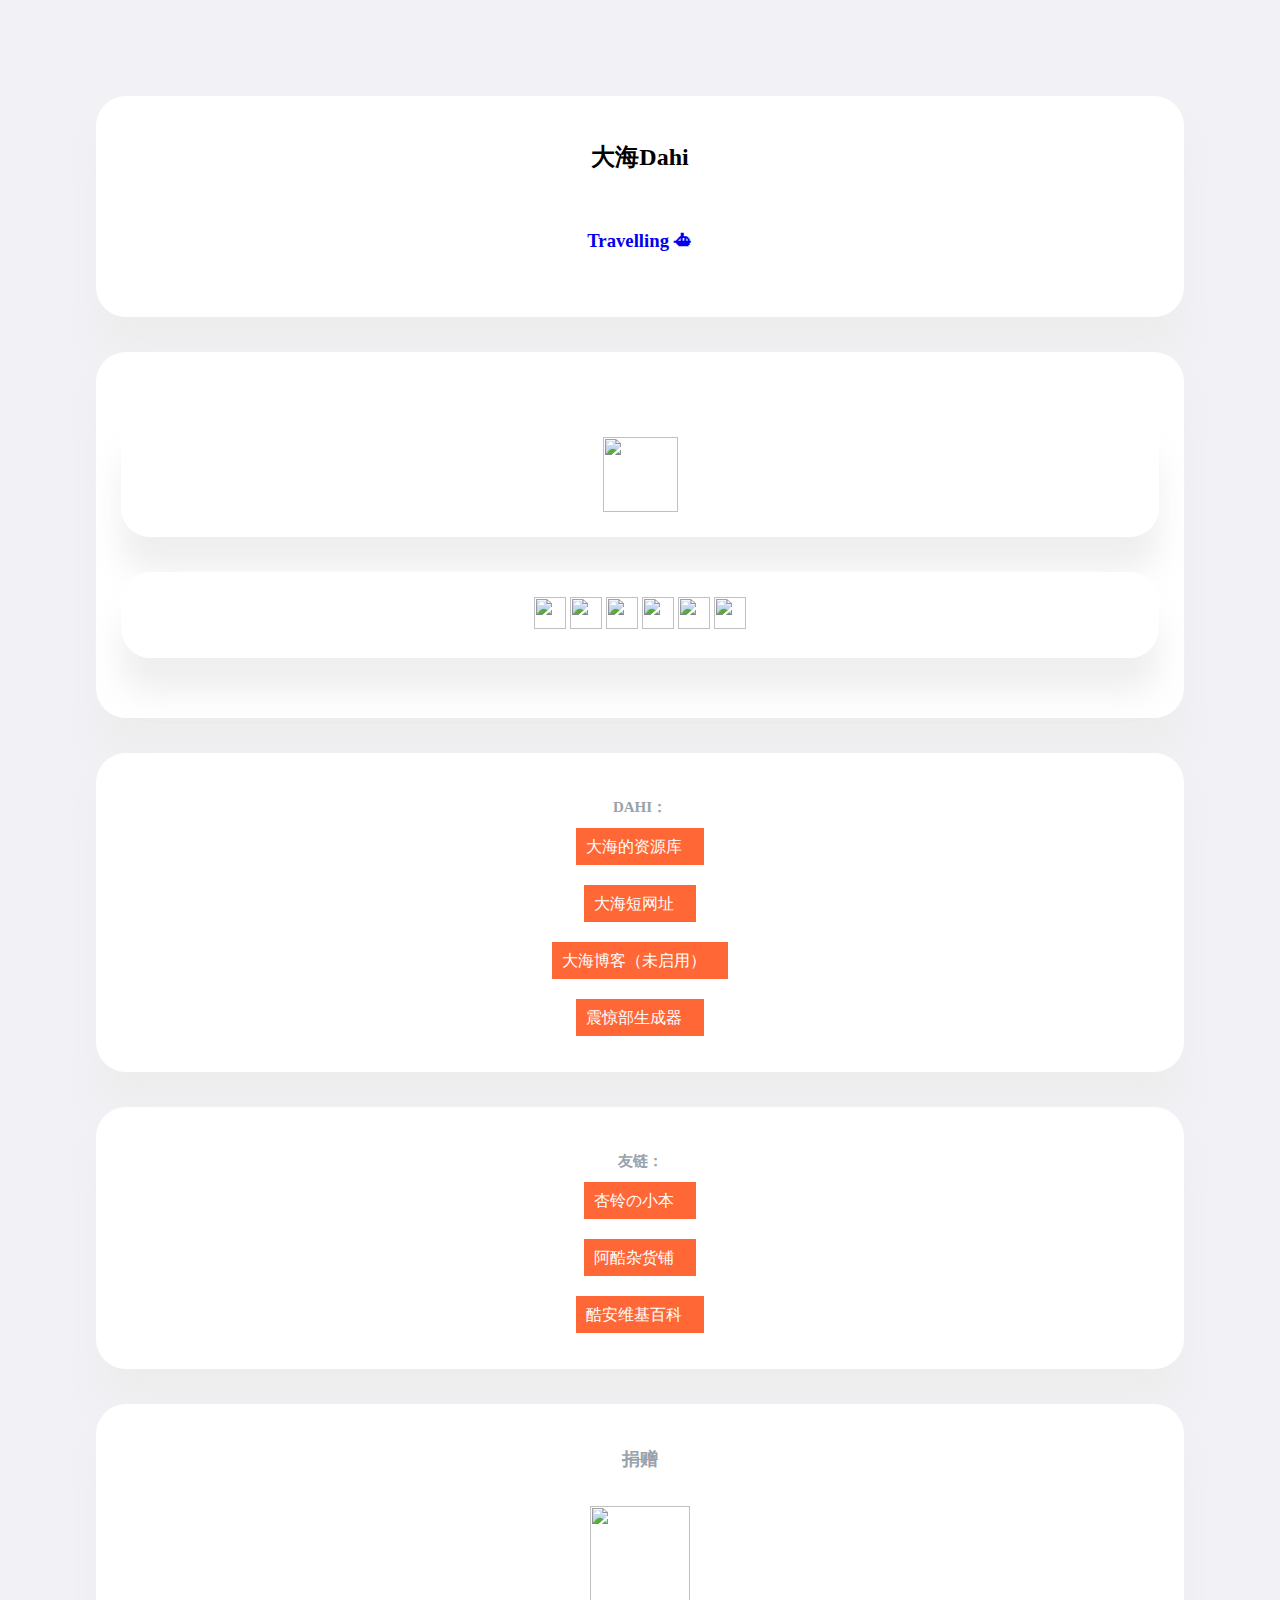
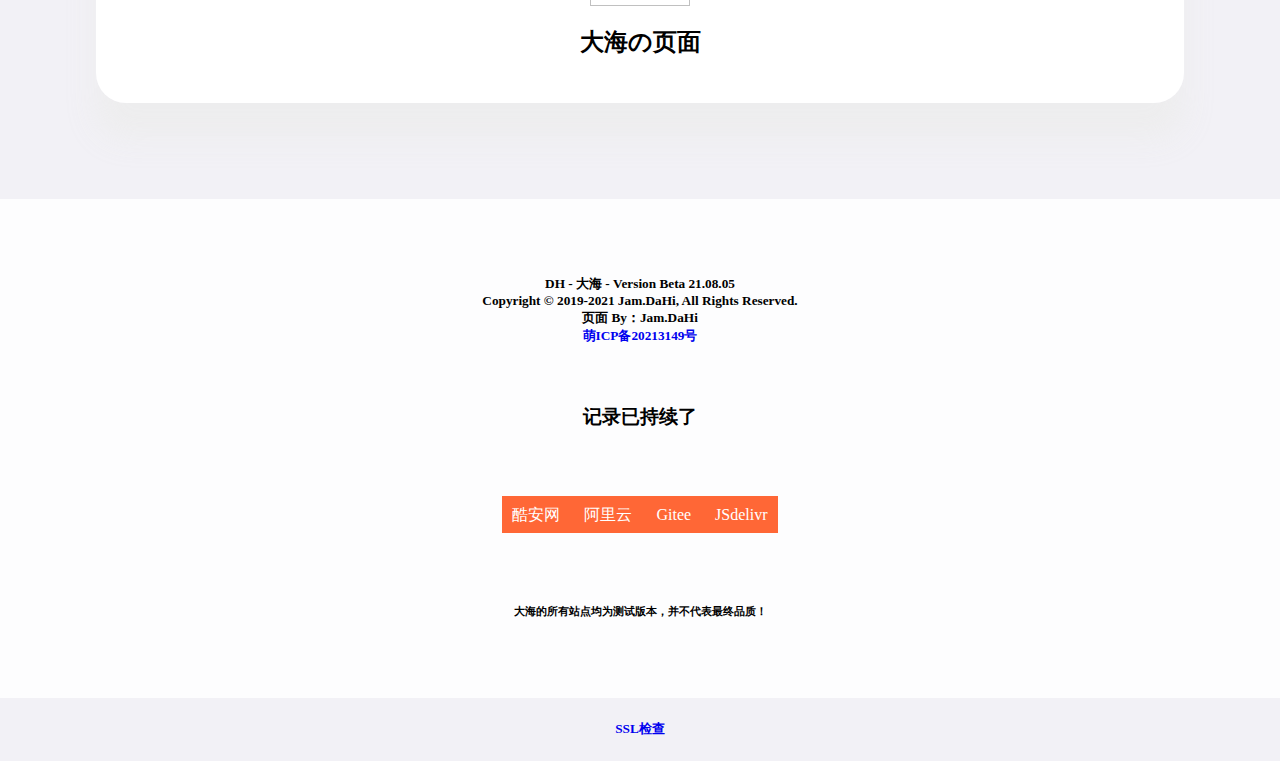
==== index.html @ d3c2c1b7 "Update index.html" ====
<html>
<head>
	<meta http-equiv="Content-Type" content="text/html">
	<meta charset="UTF-8">
	<title>大海DaHI - 导航页</title>
	<meta http-equiv="Page-Enter" content="revealTrans(Duration=2.0,Transition=12)" />
	<meta http-equiv="X-UA-Compatible" content="ie=edge">
	<meta name="viewport" content="width=device-width,initial-scale=1.0,maximum-scale=1.0,minimum-scale=1.0,user-scalable=no">
	<meta name="description" content="欢迎来到“大海DaHI”的个人网站导航页面大海的页面！在大海DaHI官网，让我们与Dahi酱共同探索科技的乐趣！"/>
	<meta name="baidu-site-verification" content="code-RZG3RMZM7B" />
	<script src="https://cdn.jsdelivr.net/npm/aplayer@latest/dist/APlayer.min.js"></script>
	<script src="https://cdn.jsdelivr.net/npm/meting@latest/dist/Meting.min.js"></script>
	<script src="../js/General.js"></script>
    <script data-ad-client="ca-pub-3758644447684310" async src="https://pagead2.googlesyndication.com/pagead/js/adsbygoogle.js"></script>
	<link rel="stylesheet" type="text/css" href="../css/General.css">
	<link rel="icon" href="https://cdn.jsdelivr.net/gh/dahisea/Auto_up_tester@latest/2021-05/96d12400341f4fb989b3b876d2e0f5b4.jpg" type="image/x-icon">
	<link rel="shortcut icon" href="https://cdn.jsdelivr.net/gh/dahisea/Auto_up_tester@latest/2021-05/96d12400341f4fb989b3b876d2e0f5b4.jpg" type="image/x-icon">
	<link rel="stylesheet" href="https://cdn.jsdelivr.net/npm/aplayer@latest/dist/APlayer.min.css">
    <style type="text/css">

.aplayer.aplayer-fixed.aplayer-narrow .aplayer-body {

left: -66px !important

}

.aplayer.aplayer-fixed.aplayer-narrow .aplayer-body:hover {

left: 0 !important

}

    </style>
	<script>

}

(function(){

    var bp = document.createElement('script');

    var curProtocol = window.location.protocol.split(':')[0];

    if (curProtocol === 'https'){

   bp.src = 'https://zz.bdstatic.com/linksubmit/push.js';

  }

  else{

  bp.src = 'https://push.zhanzhang.baidu.com/push.js';

  }

    var s = document.getElementsByTagName("script")[0];

    s.parentNode.insertBefore(bp, s);

})();

	</script>
</head>

<div style="font-family:'华文中宋';">
<body background="https://api.idream.ink/pic.php">

<div id="zhu">
      <div id="header">
        <article>
           <h2>大海Dahi</h2><br>
        <script src="https://cdn.jsdelivr.net/gh/volfclub/travellings/assets/travelling.min.js"></script><a href="javascript:travelling()" title="开往-友链接力"><h3>Travelling ⛴</a></ul>
           <br><br>
        </article>
 
 
 
 
 
 

		<article>
            <span id="header-logo" style="justify-content: center;align-items: center;text-align: center;"><article><img style="height: 75px;margin-right: 100px;margin: 0 auto;" src="https://cdn.jsdelivr.net/gh/dahisea/Auto_up_tester@latest/2021-05/96d12400341f4fb989b3b876d2e0f5b4.jpg" alt="">
            <br>
            </article></span>

            <article>
            
                    <a class="weui-flex__item" href="https://www.coolapk.com/u/1641832" target="_blank" title="酷安：@大海DaHi"><img
                                src="https://z3.ax1x.com/2021/05/04/guUMTI.png" widht="32" height="32" /></a>
                    <a class="weui-flex__item" href="https://weibo.com/6083563323" target="_blank" title="微博：@大海DaHi"><img
                                src="https://i.loli.net/2021/08/05/VYEe3tCB7L6hGou.png" widht="32" height="32" /></a>
                    <a class="weui-flex__item" href="https://jq.qq.com/?_wv=1027&k=fgsz5uZq" target="_blank" title="815962526"><img
                                src="https://i.loli.net/2021/08/05/854ok9aXATwbxgu.png" widht="32" height="32" /></a>
                    <a class="weui-flex__item" href=" https://v.douyin.com/J2CnsYT/" target="_blank" title="抖音:sea"><img
                                src="https://i.loli.net/2021/08/05/Cmo9uRHGMQdeYgn.png" widht="32" height="32" /></a>
                    <a class="weui-flex__item" href="https://www.toutiao.com/c/user/2704411935651980/#mid=1665405255502848" target="_blank" title="头条：酷安大海"><img
                                src="|https://i.loli.net/2021/08/05/CdtTU5aSQIKvYsq.png" widht="32" height="32" /></a>
                    <a class="weui-flex__item" href="https://space.bilibili.com/470201090" target="_blank" title="B站：大海dahi"><img
                                src="https://i.loli.net/2021/08/05/sb6FLyaMk7RNiwg.png" widht="32" height="32" /></a>
            </article>
      </div>
   <article>
      <div class="time"><h4>DAHI：</h4></div>
      <a href="https://service-ocaaj2si-1301768373.hk.apigw.tencentcs.com/release/SCFOnedriveIndex-1620039913/"target="_blank"><font color="white"><xxin> 大海的资源库 <img src="https://gitee.com/sea03745a/sea03745a/raw/master/ic_v_blue.png" widht="8" height="8" /></font></xxin></a>
<br>
<br><br>

      <a href="https://1dm.top"target="_blank"><font color="white"><xxin> 大海短网址 <img src="https://gitee.com/sea03745a/sea03745a/raw/master/ic_v_blue.png" widht="8" height="8" /></font></xxin></a>
<br>
<br><br>

      <a href="https://blog.dahi.icu/"target="_blank"><font color="white"><xxin> 大海博客（未启用） <img src="https://gitee.com/sea03745a/sea03745a/raw/master/ic_v_blue.png" widht="8" height="8" /></font></xxin></a>
<br>
<br><br>

      <a href="../zhj/"target="_blank"><font color="white"><xxin> 震惊部生成器 <img src="https://gitee.com/sea03745a/sea03745a/raw/master/ic_v_blue.png" widht="8" height="8" /></font></xxin></a>
<br>
<br>
   </article>

   <article>
      <div class="time"><h4>友链：</h4></div>
      <a href="https://66ccff.work/"target="_blank"><font color="white"><xxin> 杏铃の小本 <img src="https://gitee.com/sea03745a/sea03745a/raw/master/ic_v_yellow.png" widht="8" height="8" /></font></xxin></a>
<br>
<br><br>
      <a href="https://www.coolexe.com/"target="_blank"><font color="white"><xxin> 阿酷杂货铺 <img src="https://gitee.com/sea03745a/sea03745a/raw/master/ic_v_yellow.png" widht="8" height="8" /></font></xxin></a>
<br>
<br><br>
      <a href="https://coolapk-fan.github.io/wiki/"target="_blank"><font color="white"><xxin> 酷安维基百科 <img src="https://gitee.com/sea03745a/sea03745a/raw/master/ic_v_yellow.png" widht="8" height="8" /></font></xxin></a>
<br><br>

   </article>










<a href="../py/"target="_blank"><font color="black">
<article>
<div class="time"><del><h3>捐赠</h3></del></div>
<br>
<img src="https://cdn.jsdelivr.net/gh/dahisea/Auto_up_tester@latest/2021-05/96d12400341f4fb989b3b876d2e0f5b4.jpg" widht="100" height="100" /><br>
<h2>大海の页面</h2>
</article>
</a>
</font>
 </div>
       <div id="music">
<meting-js 
	server="netease" 
	type="playlist" 
	id="5399139411"
	fixed="ture" 
    mini="ture"
	autoplay="false"
	loop="all"
	order="random"
	preload="auto"
	list-folded="ture"
	list-max-height="350px"
	lrc-type="0">
</meting-js>
       </div>
    </div>
<center>
   <div id="footer">
<br><br><br>
<h5>
        DH - 大海 - Version Beta 21.08.05
        <br>
        Copyright &copy 2019-2021 Jam.DaHi, All Rights Reserved.
        <br>
        页面 By：Jam.DaHi
        <br>
        <a href="https://icp.gov.moe" target="_blank">萌</a><a href="https://icp.gov.moe/?keyword=20213149" target="_blank">ICP备20213149号</a>
        <br>
</h5>
        </font><br>
        <h3>记录已持续了</h3><h4><span id="htmer_time" style="color: black;"></span></h4><br>
<script>
function secondToDate(second) {
if (!second) {
return 0;
}
var time = new Array(0, 0, 0, 0, 0);
if (second >= 365 * 24 * 3600) {
time[0] = parseInt(second / (365 * 24 * 3600));
second %= 365 * 24 * 3600;
}
if (second >= 24 * 3600) {
time[1] = parseInt(second / (24 * 3600));
second %= 24 * 3600;
}
if (second >= 3600) {
time[2] = parseInt(second / 3600);
second %= 3600;
}
if (second >= 60) {
time[3] = parseInt(second / 60);
second %= 60;
}
if (second > 0) {
time[4] = second;
}
return time;
}
</script>
<script type="text/javascript" language="javascript">
function setTime() {
var create_time = Math.round(new Date(Date.UTC(2020, 03, 15, 10, 55, 25)).getTime() / 1000);
var timestamp = Math.round((new Date().getTime() + 8 * 60 * 60 * 1000) / 1000);
currentTime = secondToDate((timestamp - create_time));
currentTimeHtml = currentTime[0] + '年' + currentTime[1] + '天'
+ currentTime[2] + '时' + currentTime[3] + '分' + currentTime[4]
+ '秒';
document.getElementById("htmer_time").innerHTML = currentTimeHtml;
} setInterval(setTime, 1000);</script>
        <br><br>
<a href="https://www.coolapk.com/"target="_blank"><font color="white"><xxin> 酷安网 </font></xxin></a>

<a href="https://www.aliyun.com/"target="_blank"><font color="white"><xxin> 阿里云 </font></xxin></a>

<a href="https://gitee.com/"target="_blank"><font color="white"><xxin> Gitee </font></xxin></a>

<a href="https://www.jsdelivr.com/"target="_blank"><font color="white"><xxin> JSdelivr </font></xxin></a>
<br><br><br><br>
<font color="black">
<h6>大海的所有站点均为测试版本，并不代表最终品质！</h6>
<br><br><br>
</font>

   </div>
</div>
    <a href="https://myssl.com/dahi.icu?from=mysslid"><h5>SSL检查</h5></a>
</center>

                        </div>
<style>body{text-align:center}
</style>
</div>
</body>
</html>
---- css/General.css ----
@font-face {
font-family: '华文中宋';
src: url(https://dahipress.oss-cn-shenzhen.aliyuncs.com/fonts/HuaWenZhongSong-1.ttf);
}
textarea {
    resize: none;
    overflow: hidden;
    width: 100%;
    min-height: 50px;
}
lable {
    font-weight: bold;
}
button {
    margin-bottom: 10px;
}
@media screen and (max-width:600px) {
    .middle,.left,.right{
        width:100%;
    }
    .st-container a,input{
        width:80px;
        height:25px;
    }
}
@media screen and (min-width:600px) and (max-width:1000px) {
    .left,.middle{
        width:48%;
    }
    .right{
        width:100%;
    }
    .st-container a{
        width:8%;
        height:25px;
    }
}
    #fu {
       margin:0
}
    #footer {
        background-color:rgba(255,255,255,0.85);
        width:100%;
        text-align:center;
       }
   #music {
         text-align:left;
       }
       
    #zhu {
        margin:7.5%;
    }

window.onresize = function(){div.height(div.width);}
a{text-decoration:none}
    div[contenteditable]:empty:before {
      content: attr(placeholder);
      color: #99a2aa;
    }

    div[contenteditable]:focus {
      content: none;
      outline: none;
    }
    body {
        background-color: rgba(242,241,246,255);
		margin-left: 0px;
		margin-top: 0px;
		margin-right: 0px;
		margin-bottom: 0px;
    }
    #main {
      width: 90vw;
      max-width: 600px;
      margin: 0 auto;
    }
    article {
      background-color: rgba(255,255,255,0.95);
      padding: 25px;
      margin: 35px 0;
      border-radius: 30px;
      box-shadow: 0 35px 30px 0 rgba(236, 236, 236, .86);
    }
    xxin {
      background-color: rgba(255,103,54,255);
      padding: 10px;
      margin: 16px 0;
      border-radius: 0px;
      box-shadow: 0 35px 30px 0 rgba(0, 0, 0, 0);
    }
    .time {
      color: #99a2aa;
      font-size: 15px;
    }
html, body {
      margin: 0;
      padding: 0;
      width: 100%;
}

header {
      width: 100%;
      height: 100vh;
      background: url(https://wallpaper.wiki/wp-content/uploads/2017/05/wallpaper.wiki-Beautiful-Full-HD-Wallpaper-Download-Free-PIC-WPE0010098.jpg) no-repeat 50% 50%;
      background-size: cover;
}

.content {
      width: 94%;
      margin: 4em auto;
      font-size: 20px;
      line-height: 30px;
      text-align: justify;
}

.logo {
      line-height: 60px;
      position: fixed;
      float: left;
      margin: 16px 46px;
      color: #fff;
      font-weight: bold;
      font-size: 20px;
      letter-spacing: 2px;
}

nav {
      position: fixed;
      width: 100%;
      line-height: 60px;
}

nav ul {
      line-height: 60px;
      list-style: none;
      background: rgba(0, 0, 0, 0);
      overflow: hidden;
      color: #fff;
      padding: 0;
      text-align: right;
      margin: 0;
      padding-right: 40px;
      transition: 1s;
}

nav.black ul {
      background: #000;
}

nav ul li {
      display: inline-block;
      padding: 16px 40px;;
}

nav ul li a {
      text-decoration: none;
      color: #fff;
      font-size: 16px;
}

.menu-icon {
      line-height: 60px;
      width: 100%;
      background: #000;
      text-align: right;
      box-sizing: border-box;
      padding: 15px 24px;
      cursor: pointer;
      color: #fff;
      display: none;
}

@media(max-width: 786px) {

      .logo {
            position: fixed;
            top: 0;
            margin-top: 16px;
      }

      nav ul {
            max-height: 0px;
            background: #000;
      }

      nav.black ul {
            background: #000;
      }

      .showing {
            max-height: 34em;
      }

      nav ul li {
            box-sizing: border-box;
            width: 100%;
            padding: 25px;
            text-align: center;
      }

      .menu-icon {
            display: block;
      }

}
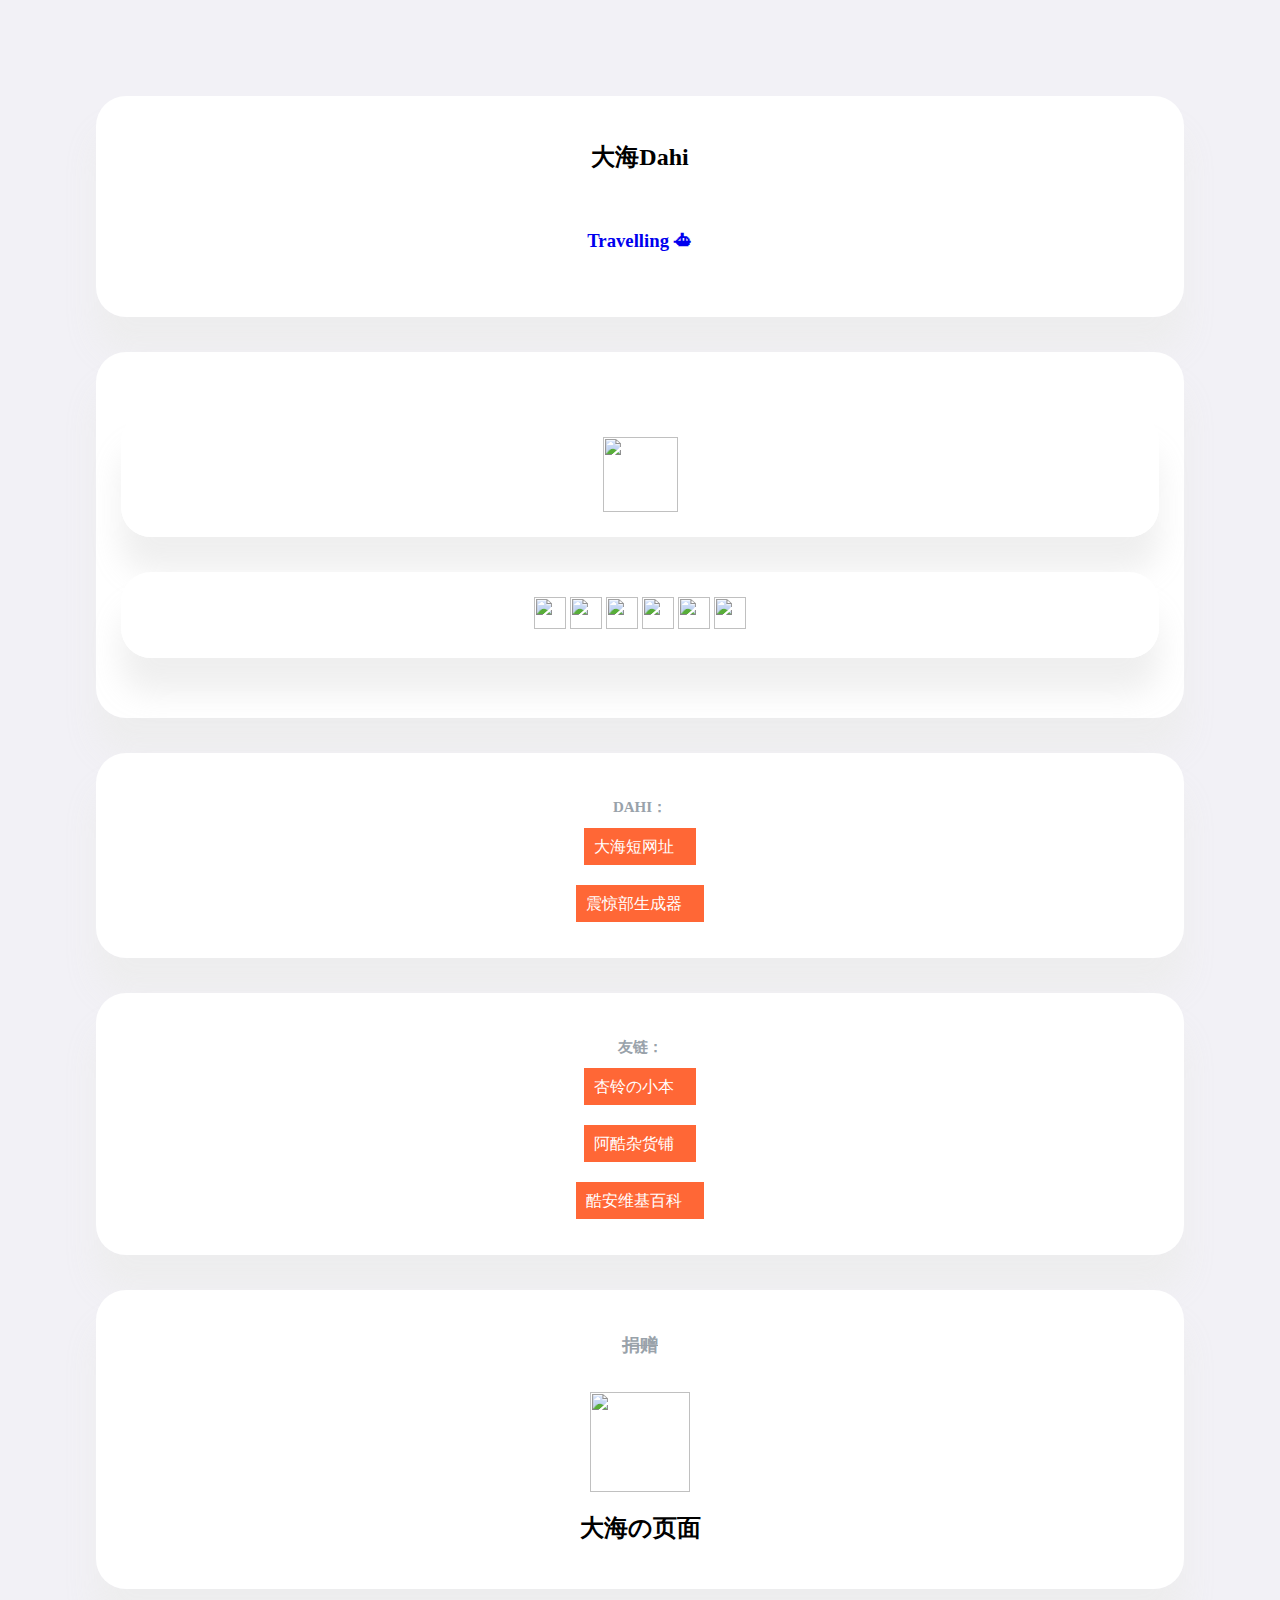
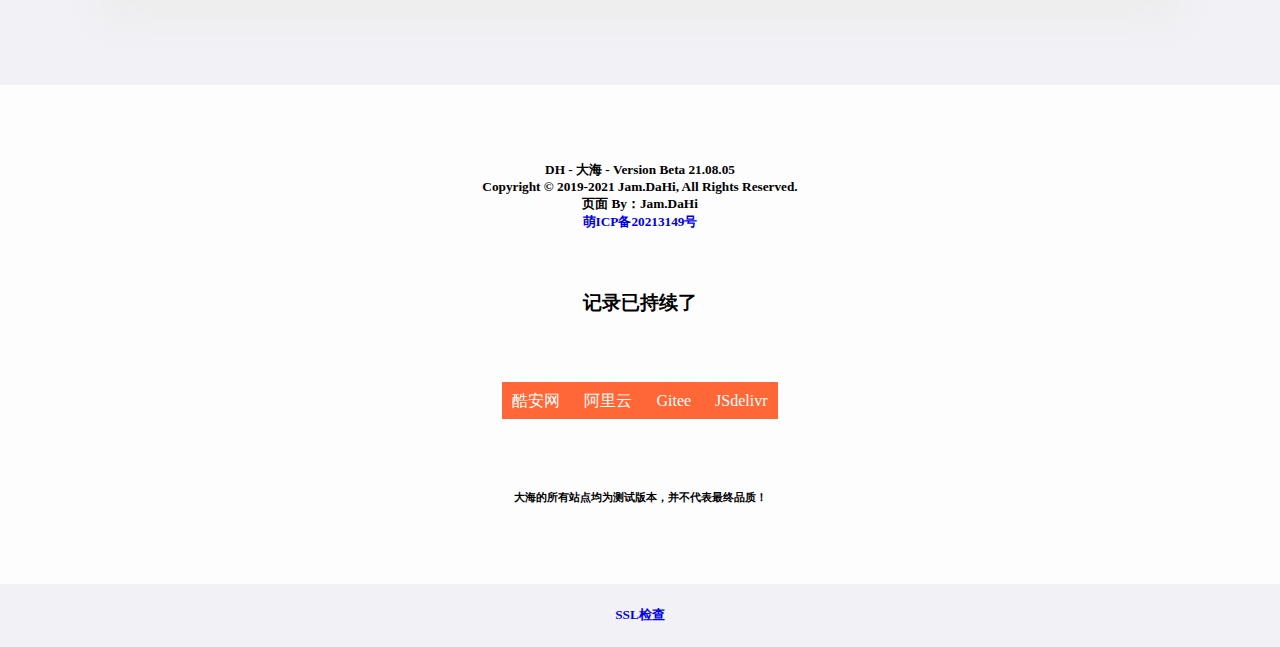
==== commit 4125a411: "Update index.html" ====
--- a/index.html
+++ b/index.html
@@ -95,24 +95,19 @@
                     <a class="weui-flex__item" href=" https://v.douyin.com/J2CnsYT/" target="_blank" title="抖音:sea"><img
                                 src="https://i.loli.net/2021/08/05/Cmo9uRHGMQdeYgn.png" widht="32" height="32" /></a>
                     <a class="weui-flex__item" href="https://www.toutiao.com/c/user/2704411935651980/#mid=1665405255502848" target="_blank" title="头条：酷安大海"><img
-                                src="|https://i.loli.net/2021/08/05/CdtTU5aSQIKvYsq.png" widht="32" height="32" /></a>
+                                src="https://i.loli.net/2021/08/05/CdtTU5aSQIKvYsq.png" widht="32" height="32" /></a>
                     <a class="weui-flex__item" href="https://space.bilibili.com/470201090" target="_blank" title="B站：大海dahi"><img
                                 src="https://i.loli.net/2021/08/05/sb6FLyaMk7RNiwg.png" widht="32" height="32" /></a>
             </article>
       </div>
    <article>
       <div class="time"><h4>DAHI：</h4></div>
-      <a href="https://service-ocaaj2si-1301768373.hk.apigw.tencentcs.com/release/SCFOnedriveIndex-1620039913/"target="_blank"><font color="white"><xxin> 大海的资源库 <img src="https://gitee.com/sea03745a/sea03745a/raw/master/ic_v_blue.png" widht="8" height="8" /></font></xxin></a>
-<br>
-<br><br>
+      
 
       <a href="https://1dm.top"target="_blank"><font color="white"><xxin> 大海短网址 <img src="https://gitee.com/sea03745a/sea03745a/raw/master/ic_v_blue.png" widht="8" height="8" /></font></xxin></a>
 <br>
 <br><br>
 
-      <a href="https://blog.dahi.icu/"target="_blank"><font color="white"><xxin> 大海博客（未启用） <img src="https://gitee.com/sea03745a/sea03745a/raw/master/ic_v_blue.png" widht="8" height="8" /></font></xxin></a>
-<br>
-<br><br>
 
       <a href="../zhj/"target="_blank"><font color="white"><xxin> 震惊部生成器 <img src="https://gitee.com/sea03745a/sea03745a/raw/master/ic_v_blue.png" widht="8" height="8" /></font></xxin></a>
 <br>
@@ -121,7 +116,7 @@
 
    <article>
       <div class="time"><h4>友链：</h4></div>
-      <a href="https://66ccff.work/"target="_blank"><font color="white"><xxin> 杏铃の小本 <img src="https://gitee.com/sea03745a/sea03745a/raw/master/ic_v_yellow.png" widht="8" height="8" /></font></xxin></a>
+      <a href="https://杏铃.top/"target="_blank"><font color="white"><xxin> 杏铃の小本 <img src="https://gitee.com/sea03745a/sea03745a/raw/master/ic_v_yellow.png" widht="8" height="8" /></font></xxin></a>
 <br>
 <br><br>
       <a href="https://www.coolexe.com/"target="_blank"><font color="white"><xxin> 阿酷杂货铺 <img src="https://gitee.com/sea03745a/sea03745a/raw/master/ic_v_yellow.png" widht="8" height="8" /></font></xxin></a>
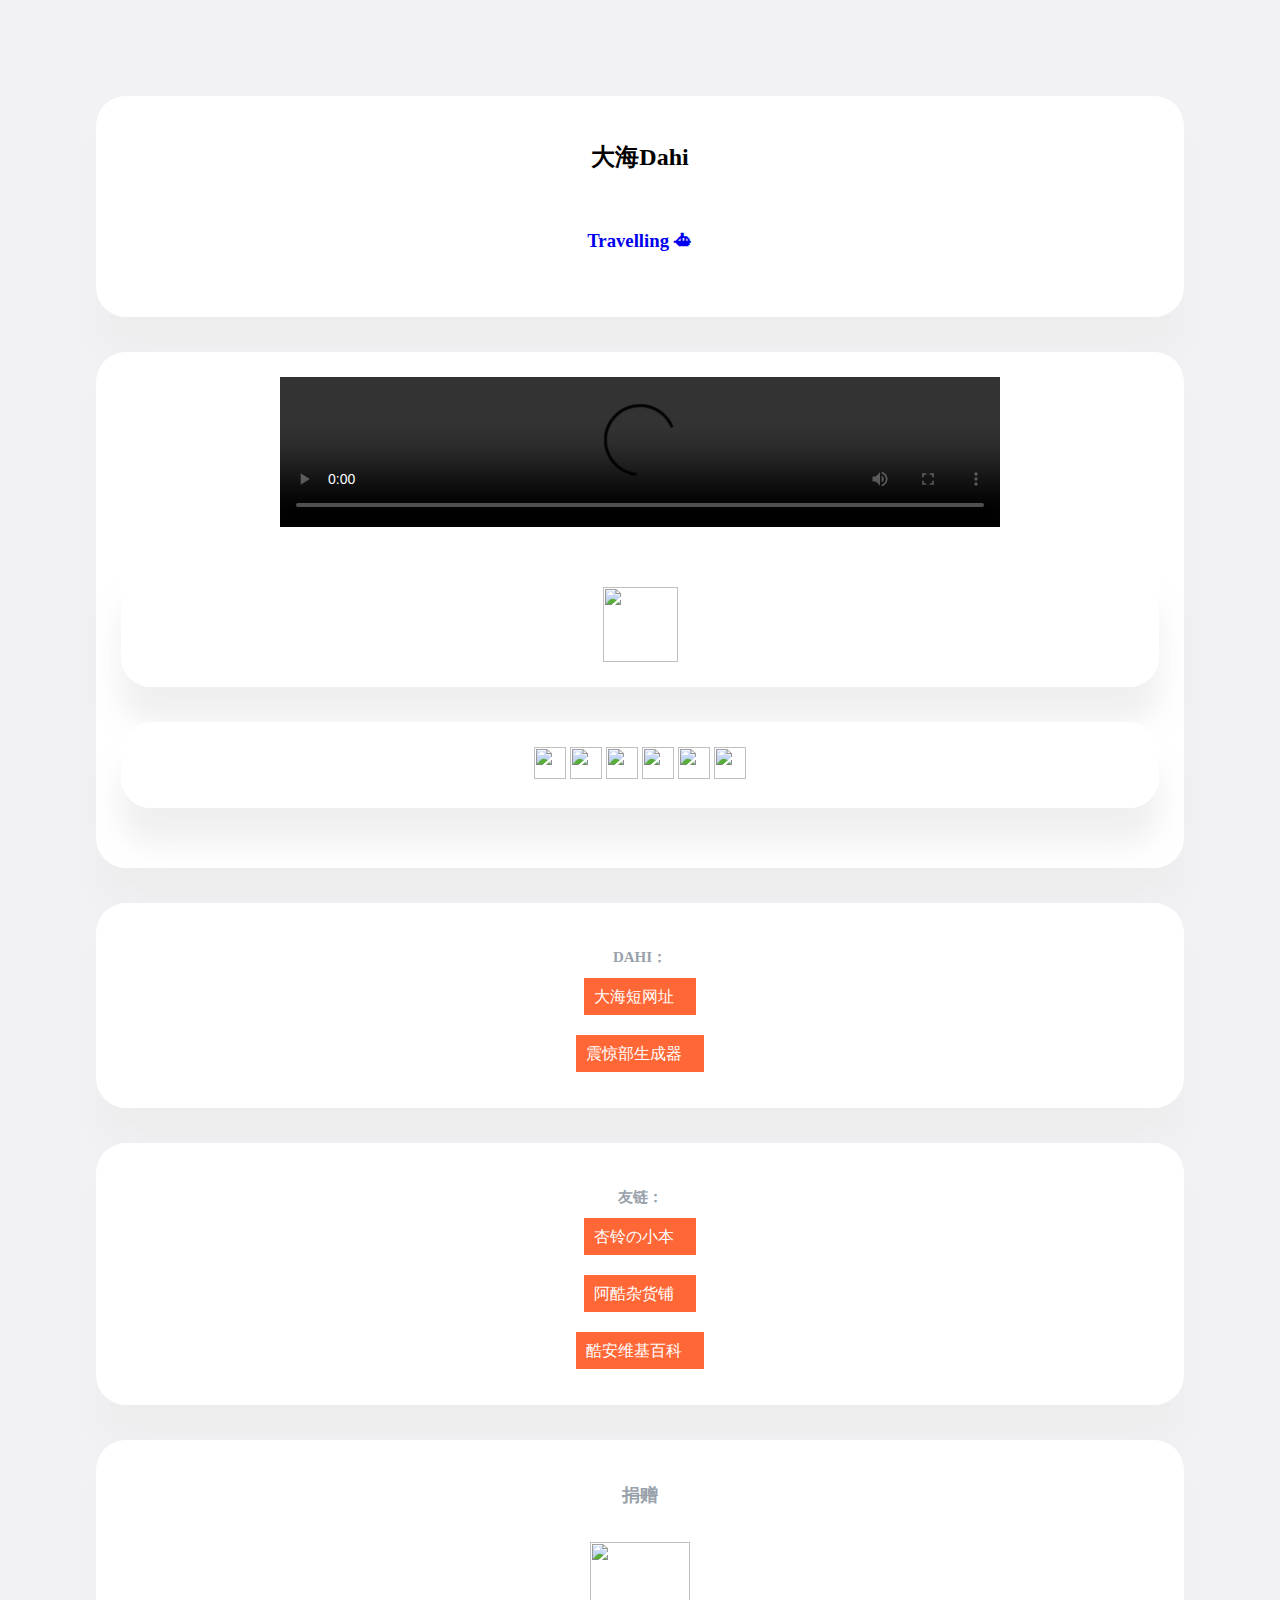
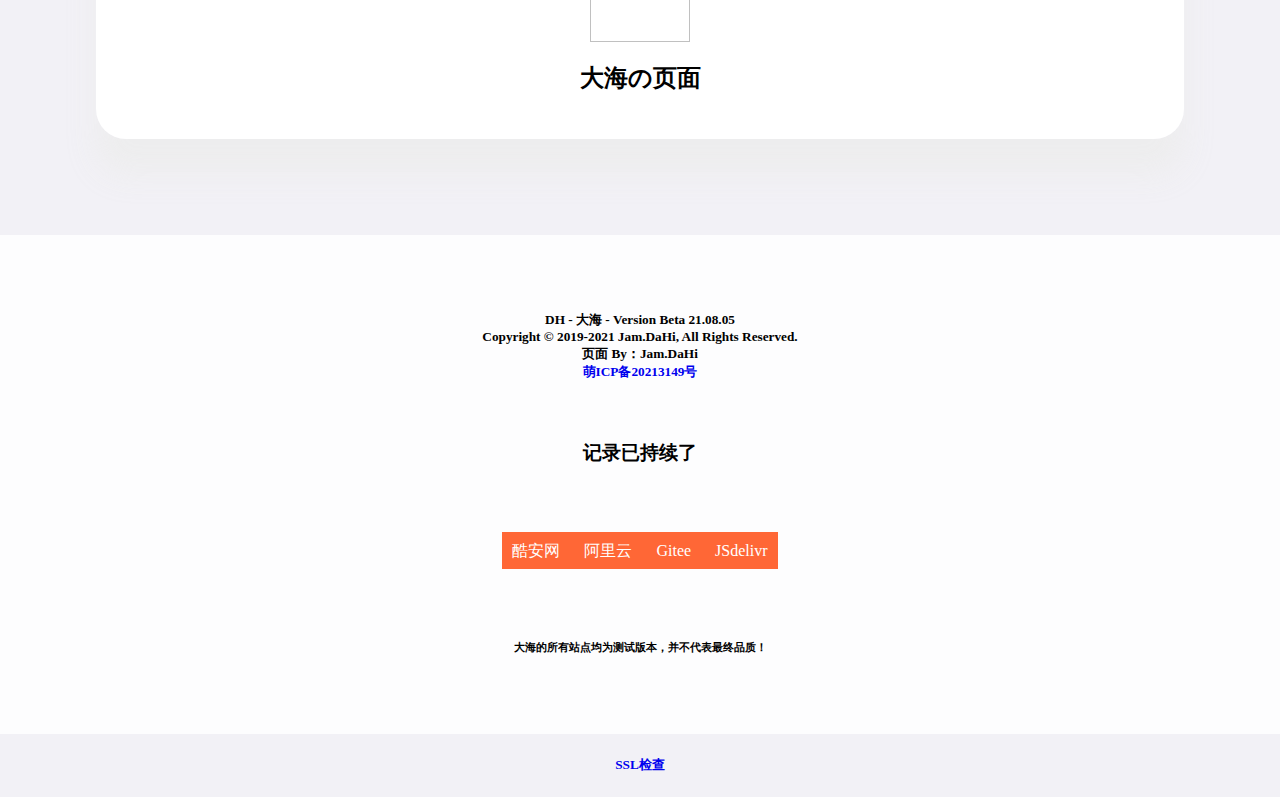
==== commit 7021e70b: "Update index.html" ====
--- a/index.html
+++ b/index.html
@@ -80,6 +80,9 @@
  
 
 		<article>
+                   <video width="720" controls>
+                      <source src="https://cdn.jsdelivr.net/gh/dahisea/dahisea.github.io@latest/Rick.mp4" type="video/mp4">
+                   </video>
             <span id="header-logo" style="justify-content: center;align-items: center;text-align: center;"><article><img style="height: 75px;margin-right: 100px;margin: 0 auto;" src="https://cdn.jsdelivr.net/gh/dahisea/Auto_up_tester@latest/2021-05/96d12400341f4fb989b3b876d2e0f5b4.jpg" alt="">
             <br>
             </article></span>
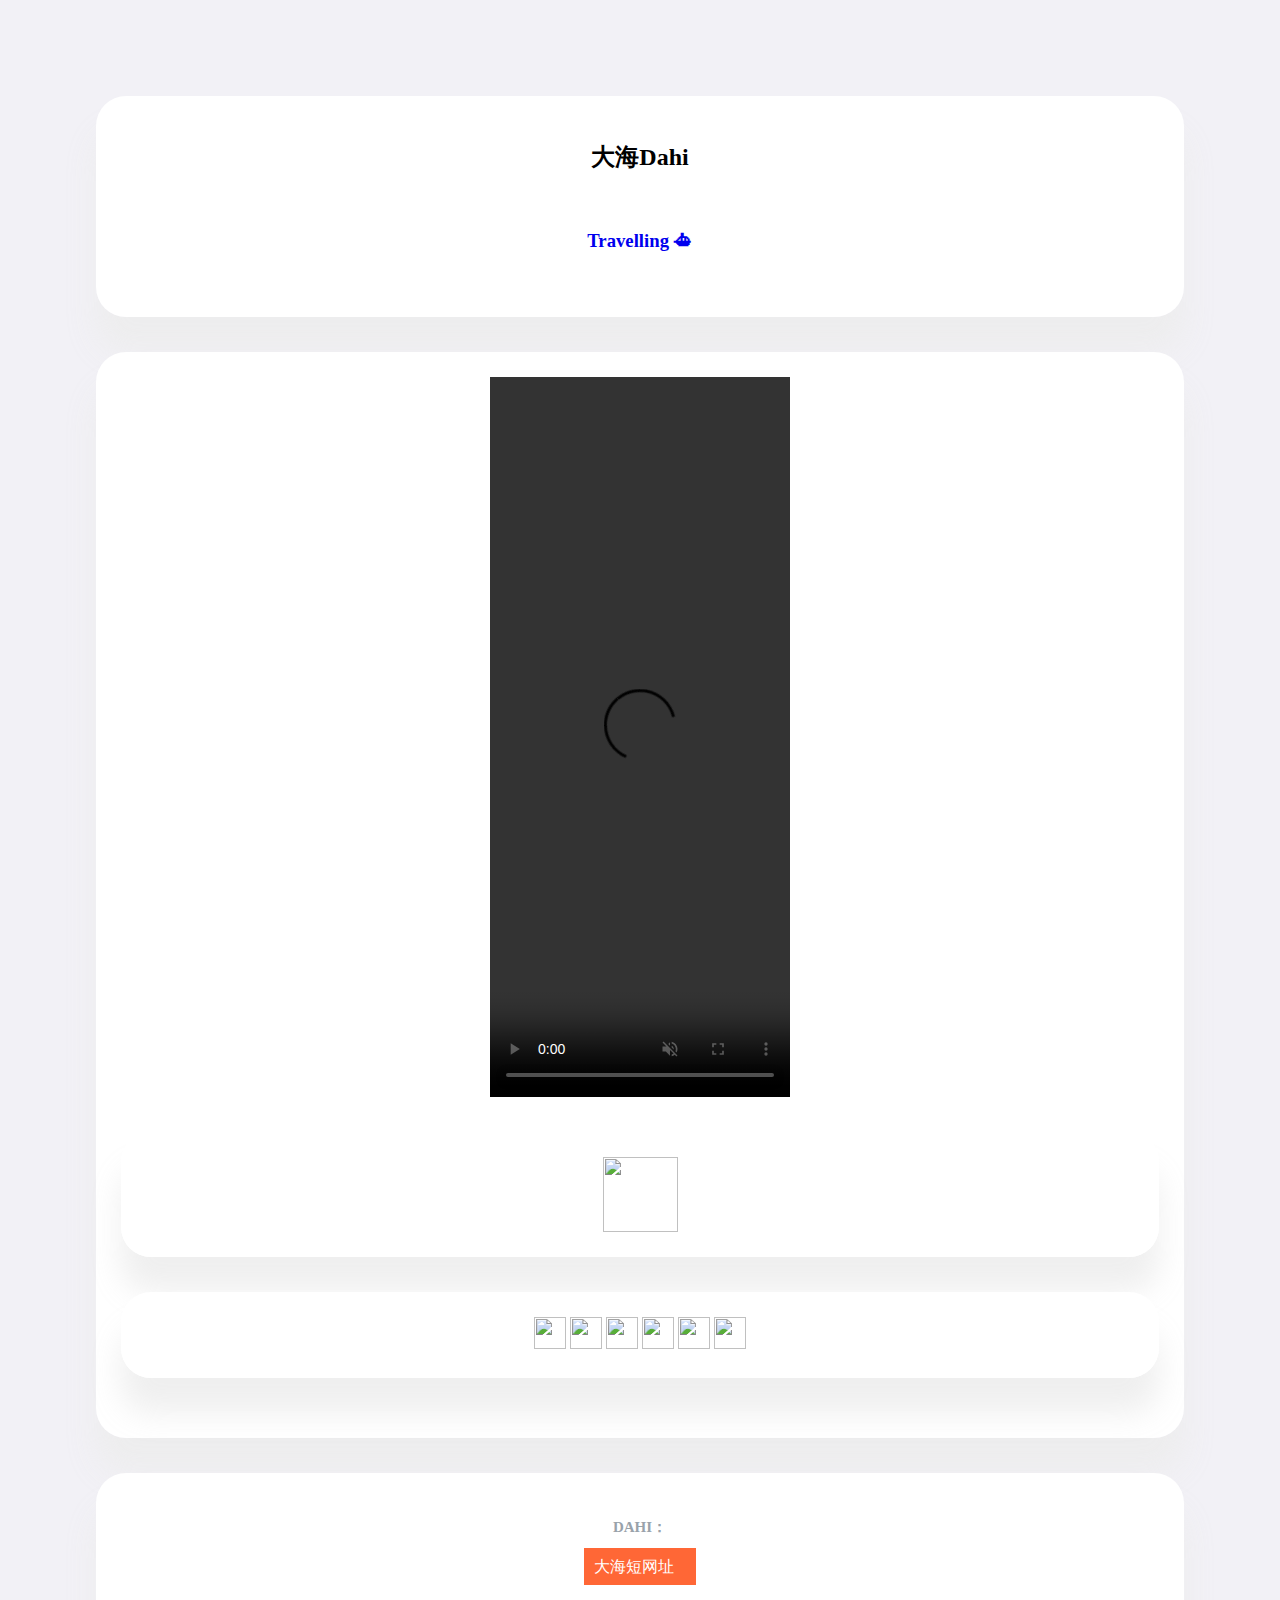
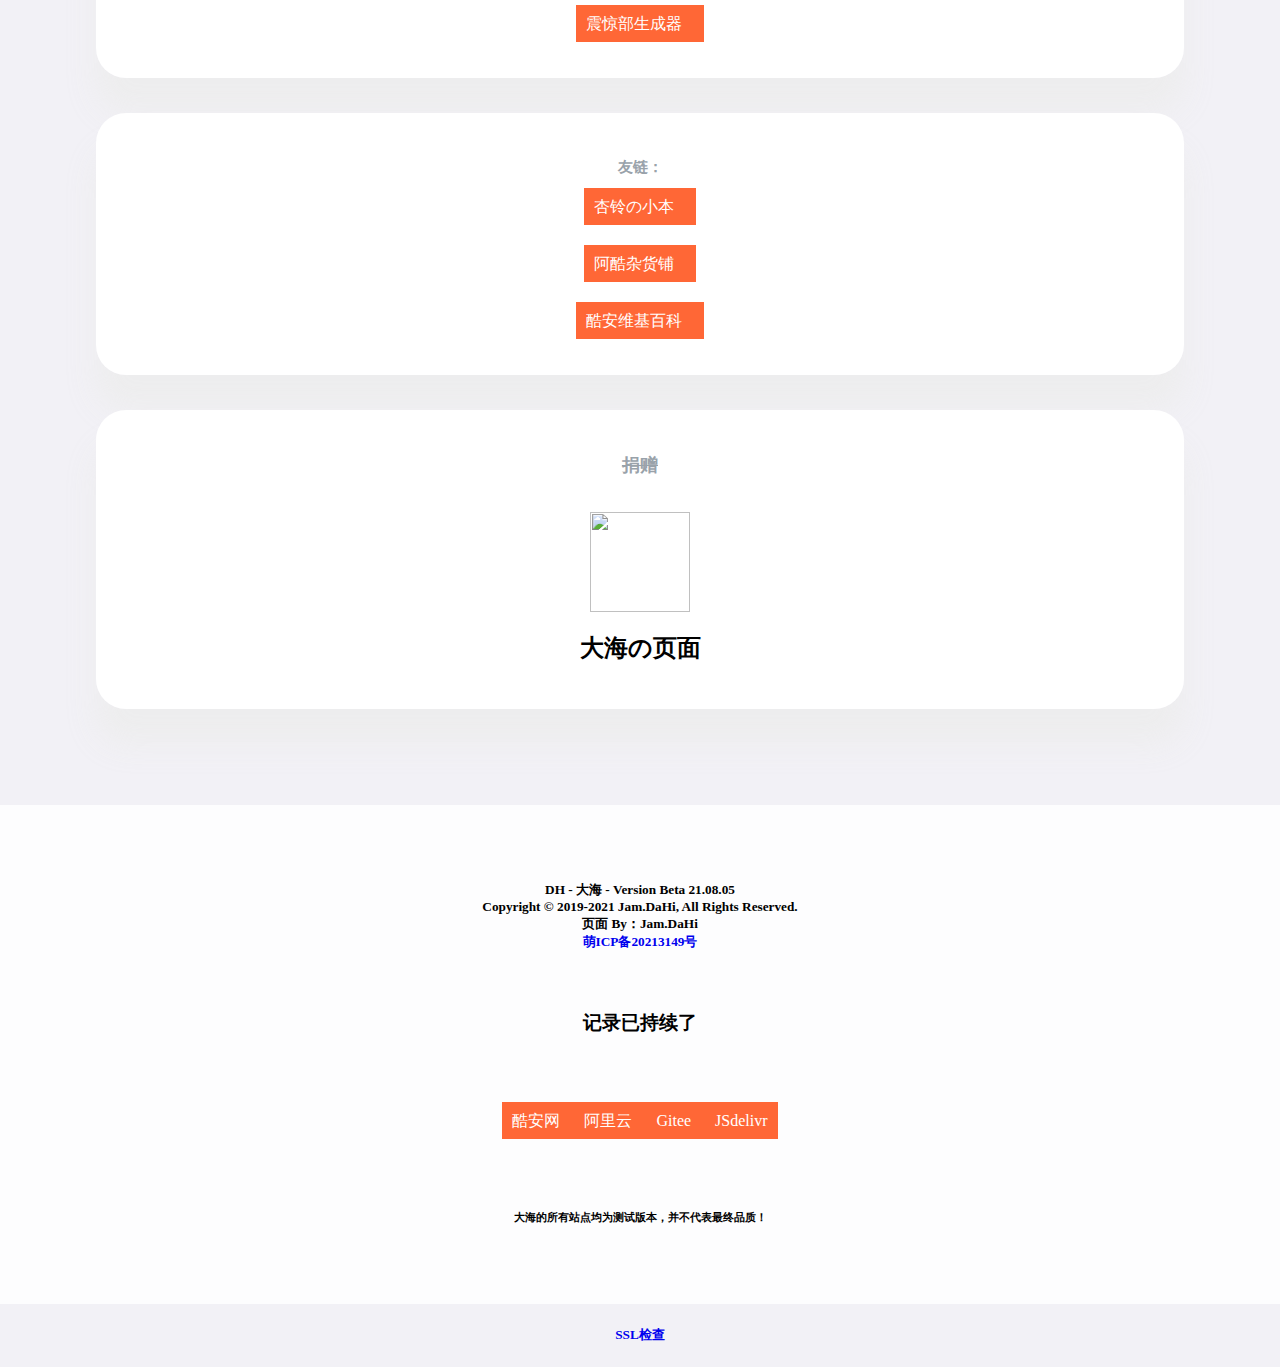
==== commit dc42ea58: "Update index.html" ====
--- a/index.html
+++ b/index.html
@@ -80,7 +80,7 @@
  
 
 		<article>
-                   <video width="720" controls>
+                   <video height="720" controls muted controls preload="auto" autoplay="autoplay"  data-setup="{'autoplay':true}">
                       <source src="https://cdn.jsdelivr.net/gh/dahisea/dahisea.github.io@latest/Rick.mp4" type="video/mp4">
                    </video>
             <span id="header-logo" style="justify-content: center;align-items: center;text-align: center;"><article><img style="height: 75px;margin-right: 100px;margin: 0 auto;" src="https://cdn.jsdelivr.net/gh/dahisea/Auto_up_tester@latest/2021-05/96d12400341f4fb989b3b876d2e0f5b4.jpg" alt="">
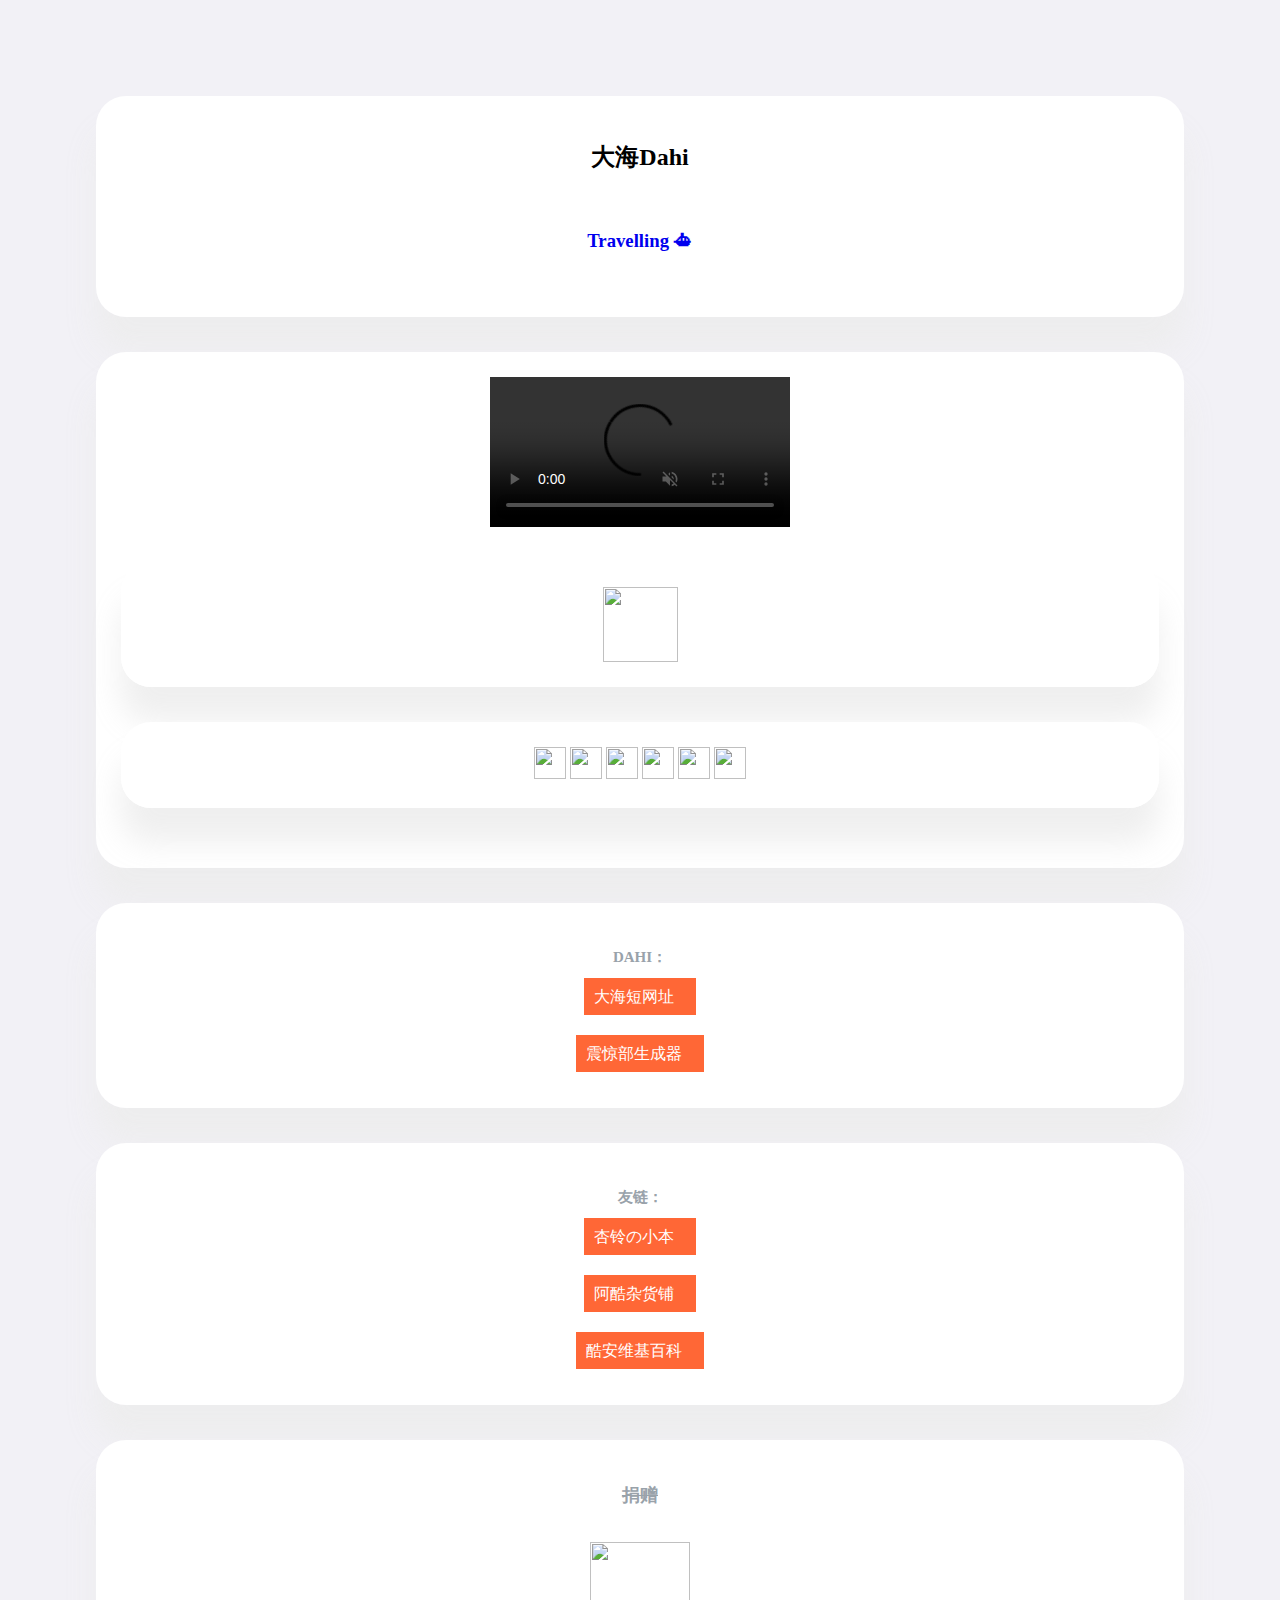
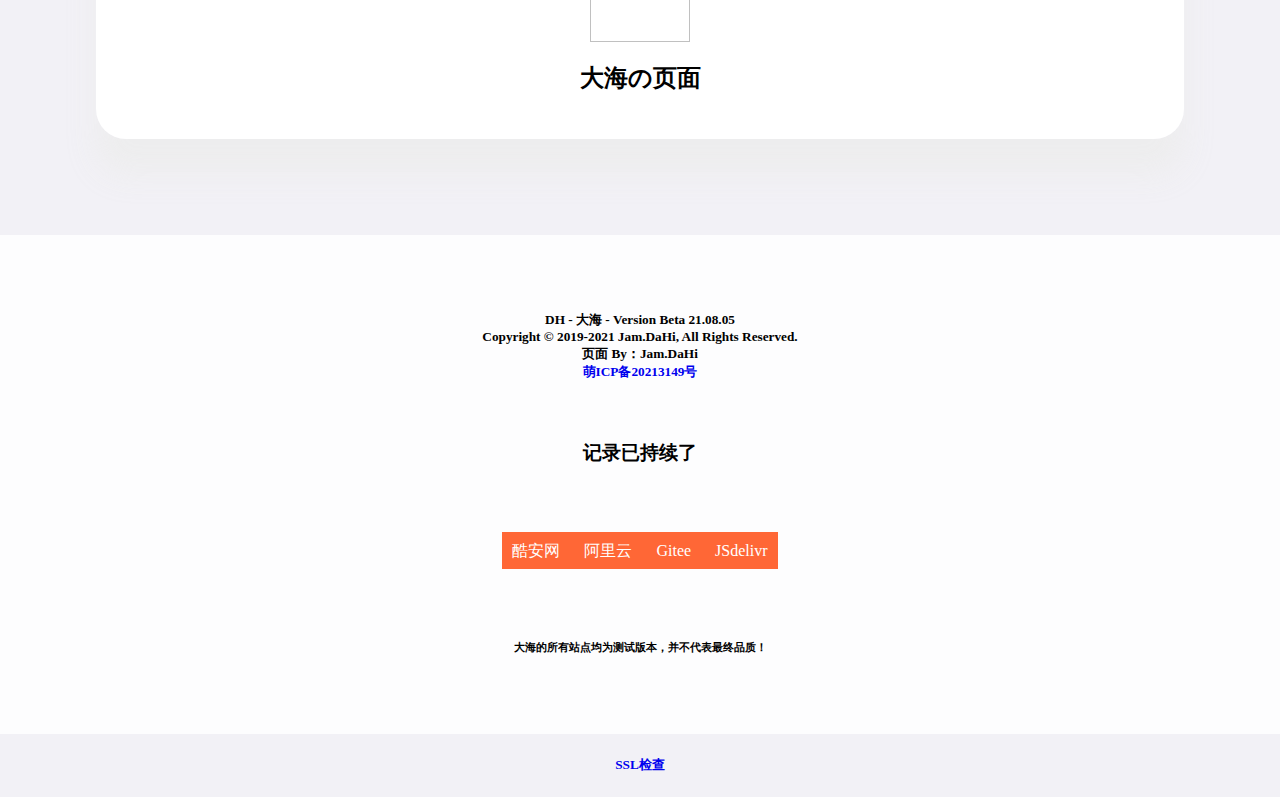
==== commit ee2f113f: "Update index.html" ====
--- a/index.html
+++ b/index.html
@@ -80,8 +80,8 @@
  
 
 		<article>
-                   <video height="720" controls muted controls preload="auto" autoplay="autoplay"  data-setup="{'autoplay':true}">
-                      <source src="https://cdn.jsdelivr.net/gh/dahisea/dahisea.github.io@latest/Rick.mp4" type="video/mp4">
+                   <video height=device-height controls muted preload="auto" autoplay="autoplay"  data-setup="{'autoplay':true}">
+                      <source src="https://sloth.cdnja.co/v/ax/aXwa2.mp4" type="video/mp4">
                    </video>
             <span id="header-logo" style="justify-content: center;align-items: center;text-align: center;"><article><img style="height: 75px;margin-right: 100px;margin: 0 auto;" src="https://cdn.jsdelivr.net/gh/dahisea/Auto_up_tester@latest/2021-05/96d12400341f4fb989b3b876d2e0f5b4.jpg" alt="">
             <br>
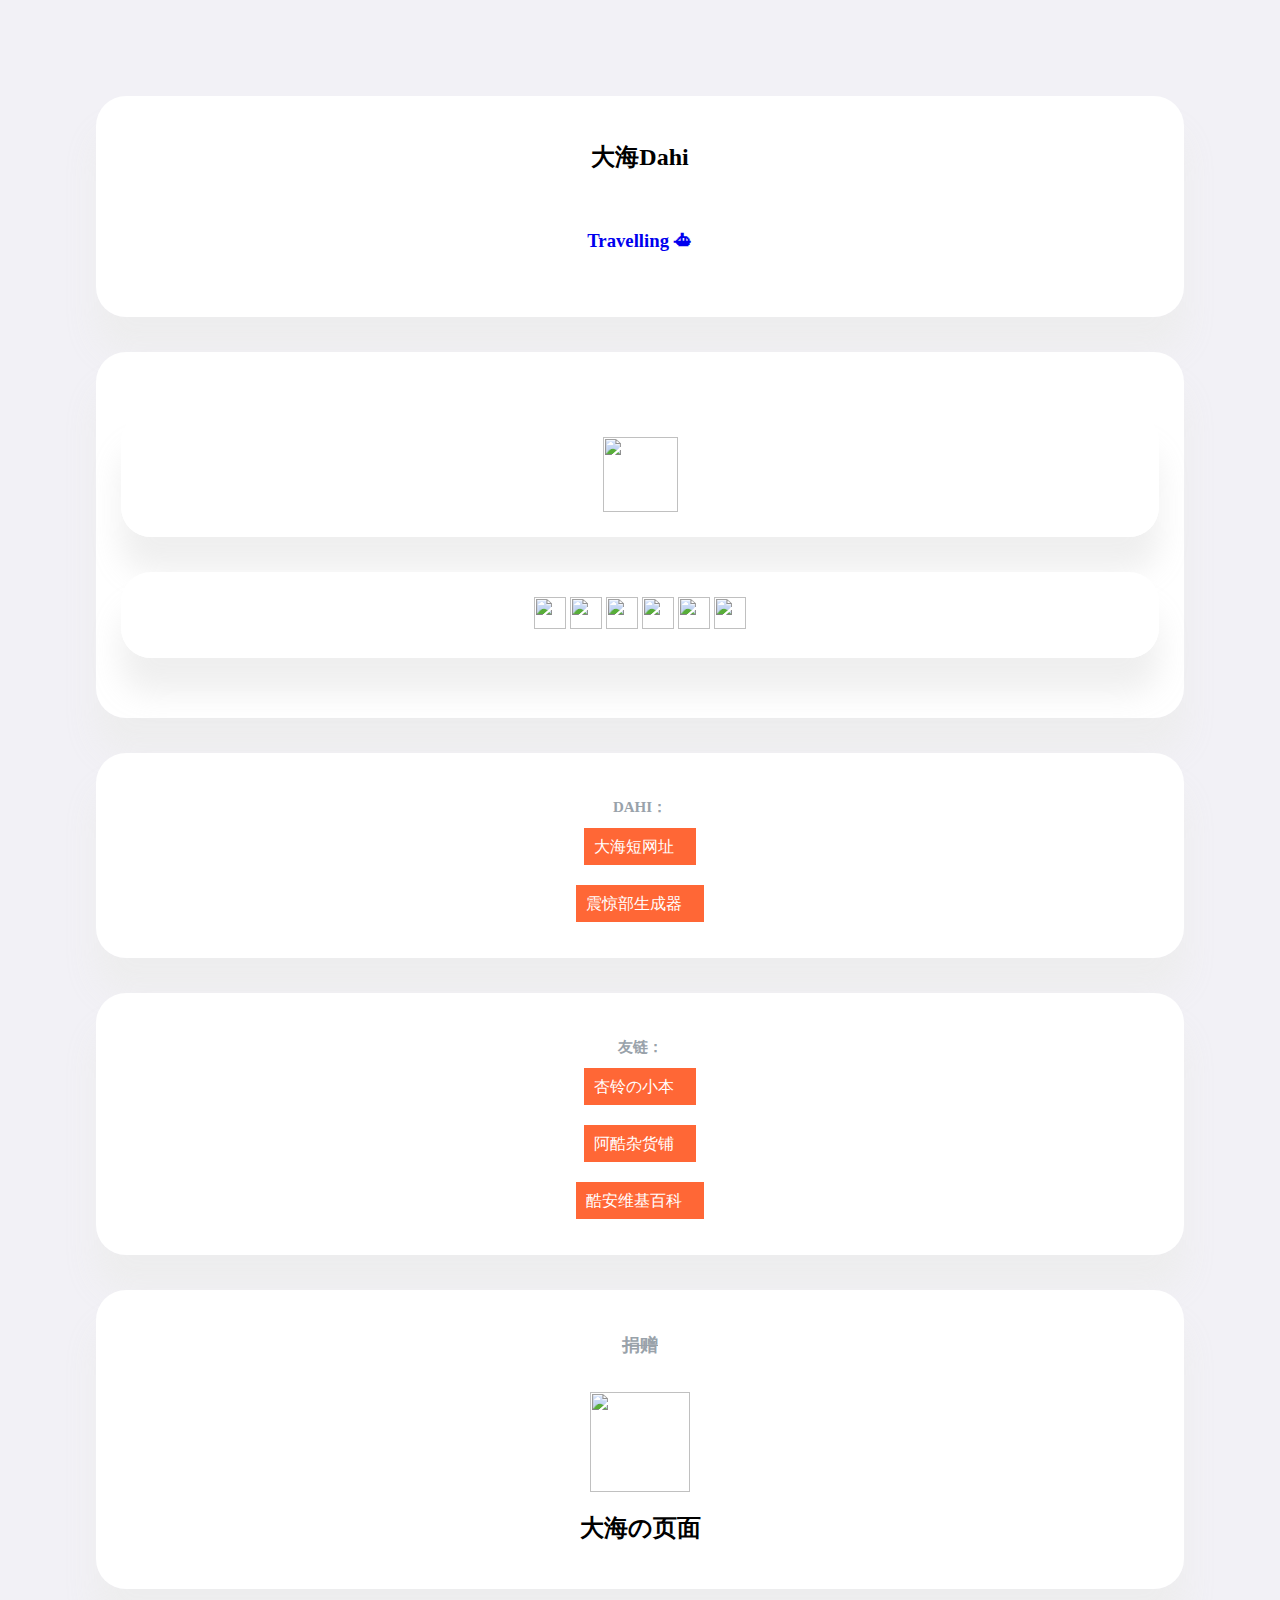
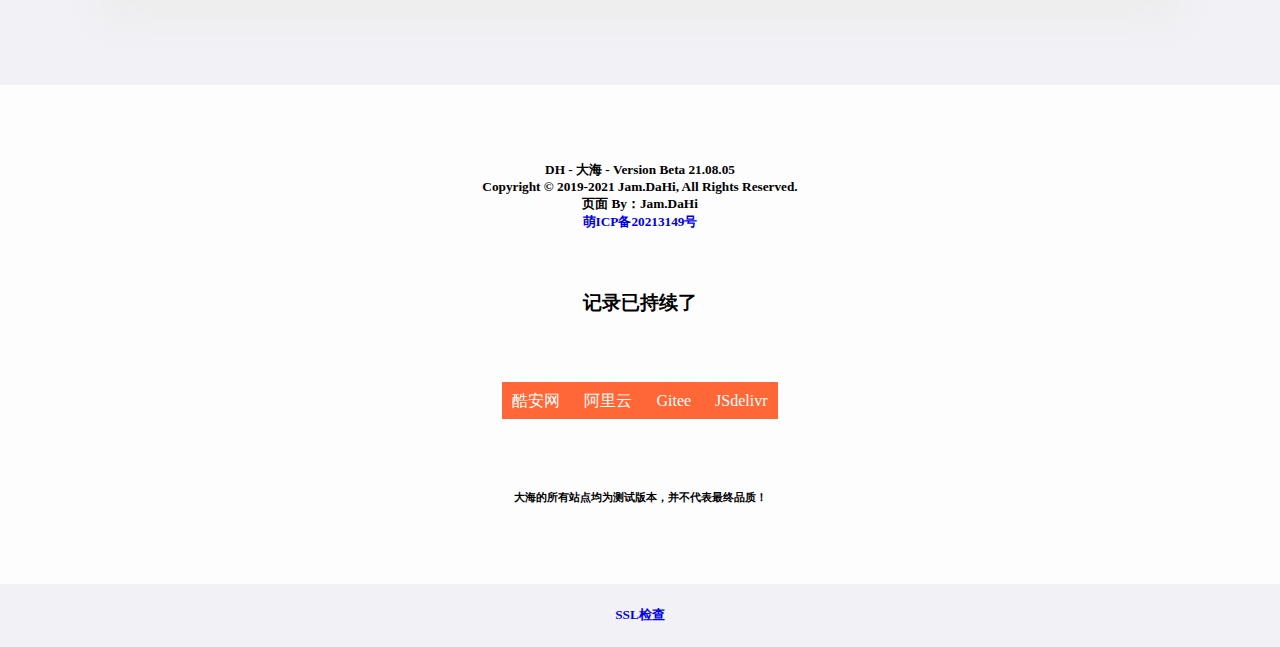
==== commit 6f37fe88: "Update index.html" ====
--- a/index.html
+++ b/index.html
@@ -80,9 +80,7 @@
  
 
 		<article>
-                   <video height=device-height controls muted preload="auto" autoplay="autoplay"  data-setup="{'autoplay':true}">
-                      <source src="https://sloth.cdnja.co/v/ax/aXwa2.mp4" type="video/mp4">
-                   </video>
+            
             <span id="header-logo" style="justify-content: center;align-items: center;text-align: center;"><article><img style="height: 75px;margin-right: 100px;margin: 0 auto;" src="https://cdn.jsdelivr.net/gh/dahisea/Auto_up_tester@latest/2021-05/96d12400341f4fb989b3b876d2e0f5b4.jpg" alt="">
             <br>
             </article></span>
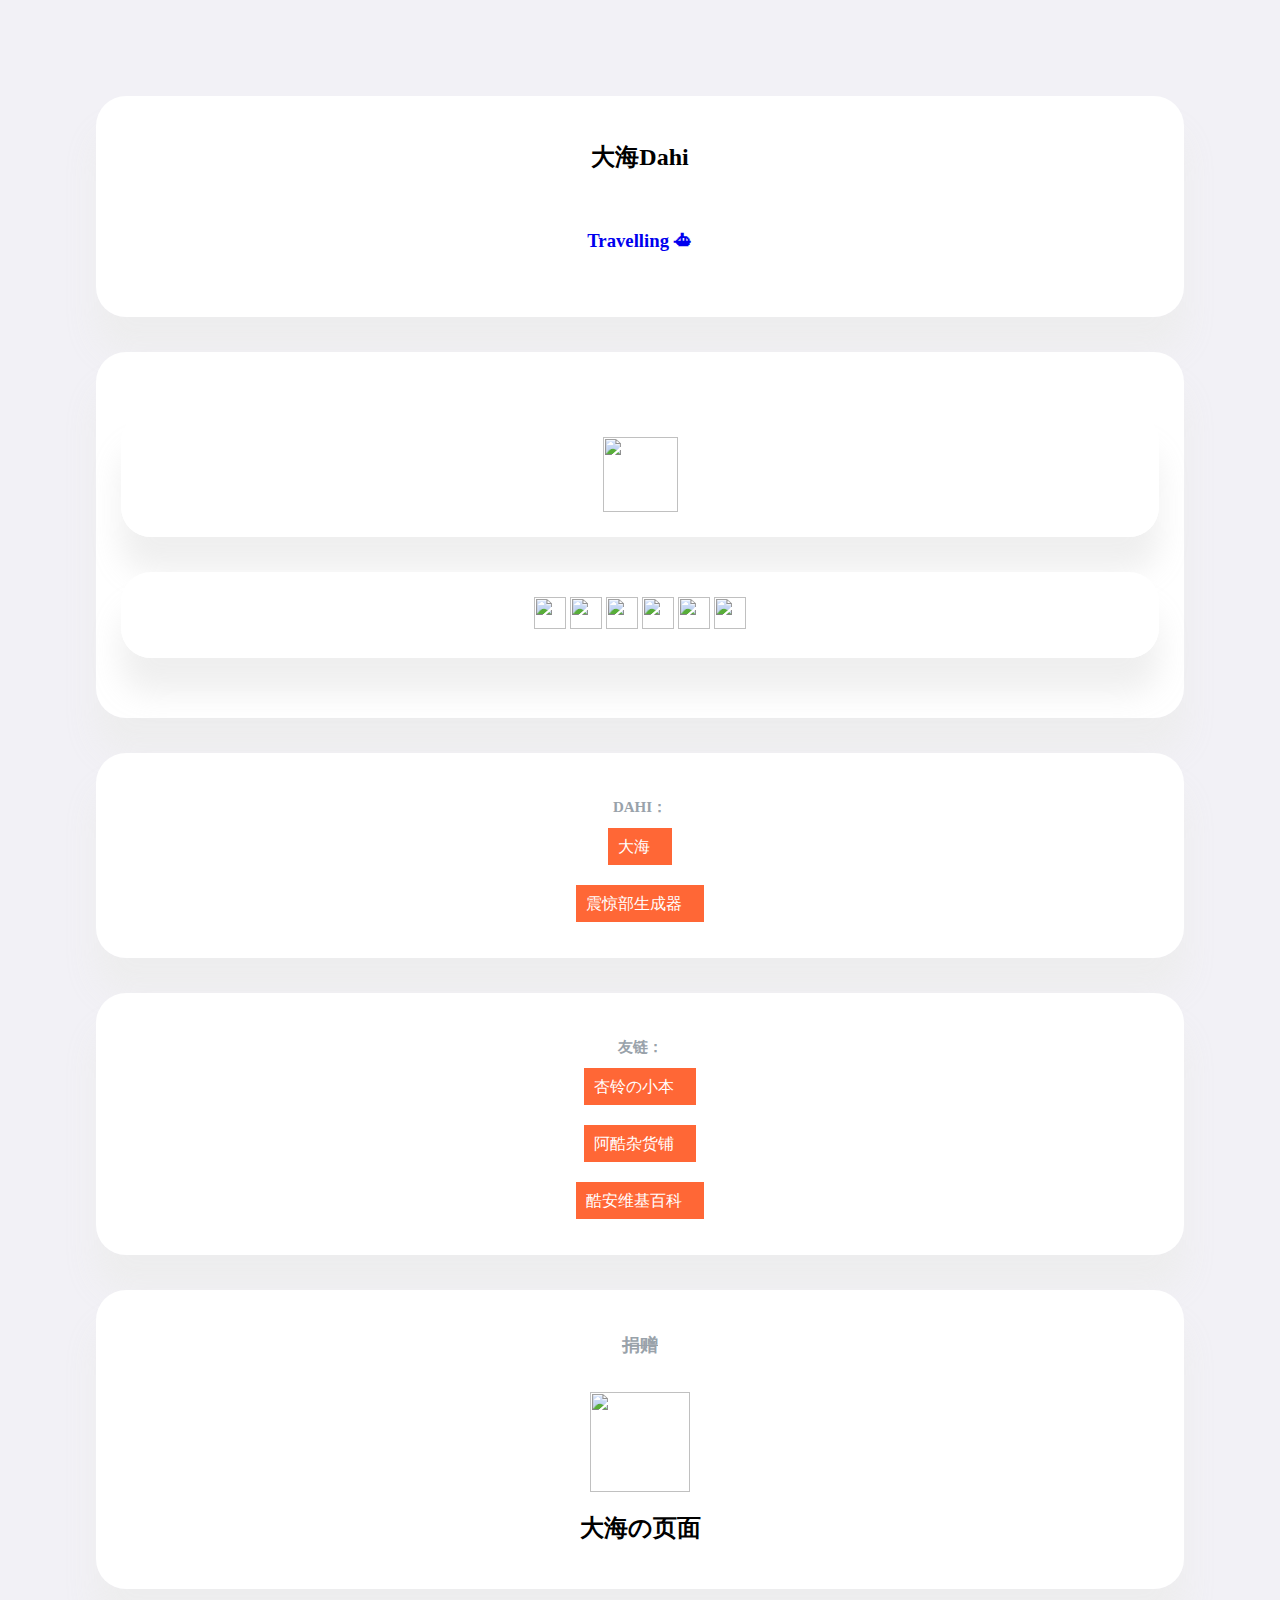
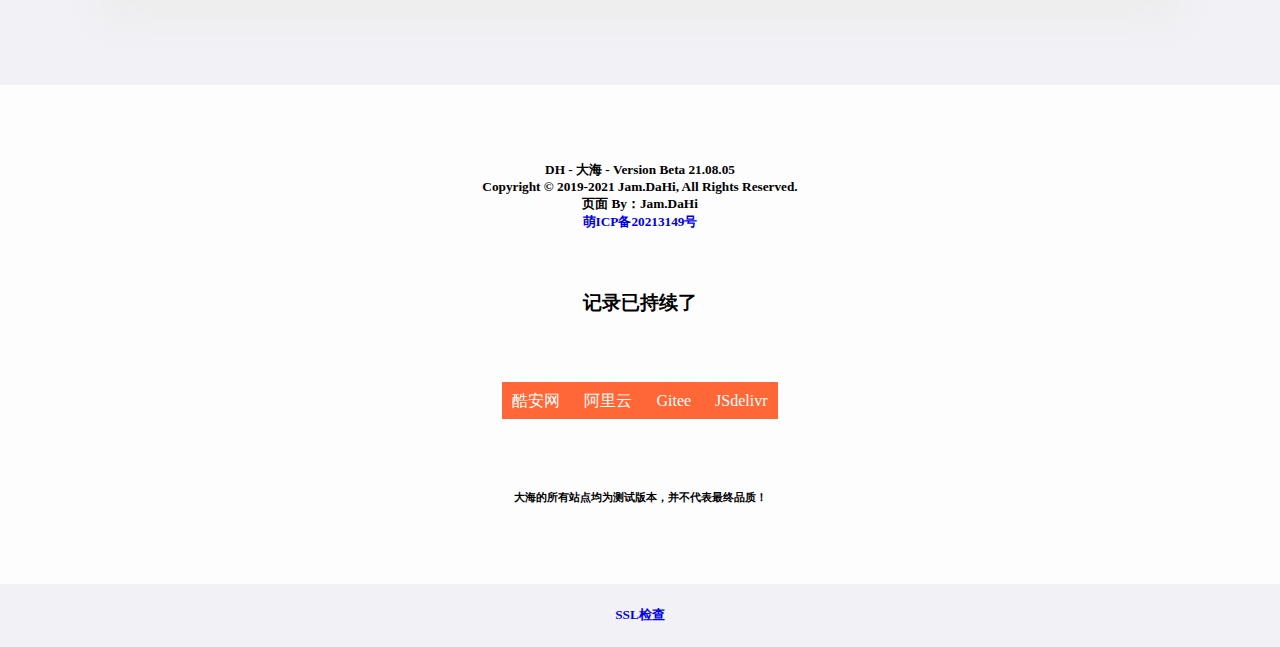
==== commit b7379d66: "Update index.html" ====
--- a/index.html
+++ b/index.html
@@ -60,11 +60,20 @@
 })();
 
 	</script>
+                        <style>
+		@font-face {
+			font-family: CustomFont;
+			src: url(https://www.ps3000.com/fonts/%E5%8D%8E%E6%96%87%E4%B8%AD%E5%AE%8B.TTF);
+		}
+
+		body {
+			font-family: CustomFont, serif;
+		}
+
+			</style>
+
+<body background="https://www.dmoe.cc/random.php">
 </head>
-
-<div style="font-family:'华文中宋';">
-<body background="https://api.idream.ink/pic.php">
-
 <div id="zhu">
       <div id="header">
         <article>
@@ -105,7 +114,7 @@
       <div class="time"><h4>DAHI：</h4></div>
       
 
-      <a href="https://1dm.top"target="_blank"><font color="white"><xxin> 大海短网址 <img src="https://gitee.com/sea03745a/sea03745a/raw/master/ic_v_blue.png" widht="8" height="8" /></font></xxin></a>
+      <a href="https://www.dahi.icu"target="_blank"><font color="white"><xxin> 大海 <img src="https://gitee.com/sea03745a/sea03745a/raw/master/ic_v_blue.png" widht="8" height="8" /></font></xxin></a>
 <br>
 <br><br>
 
